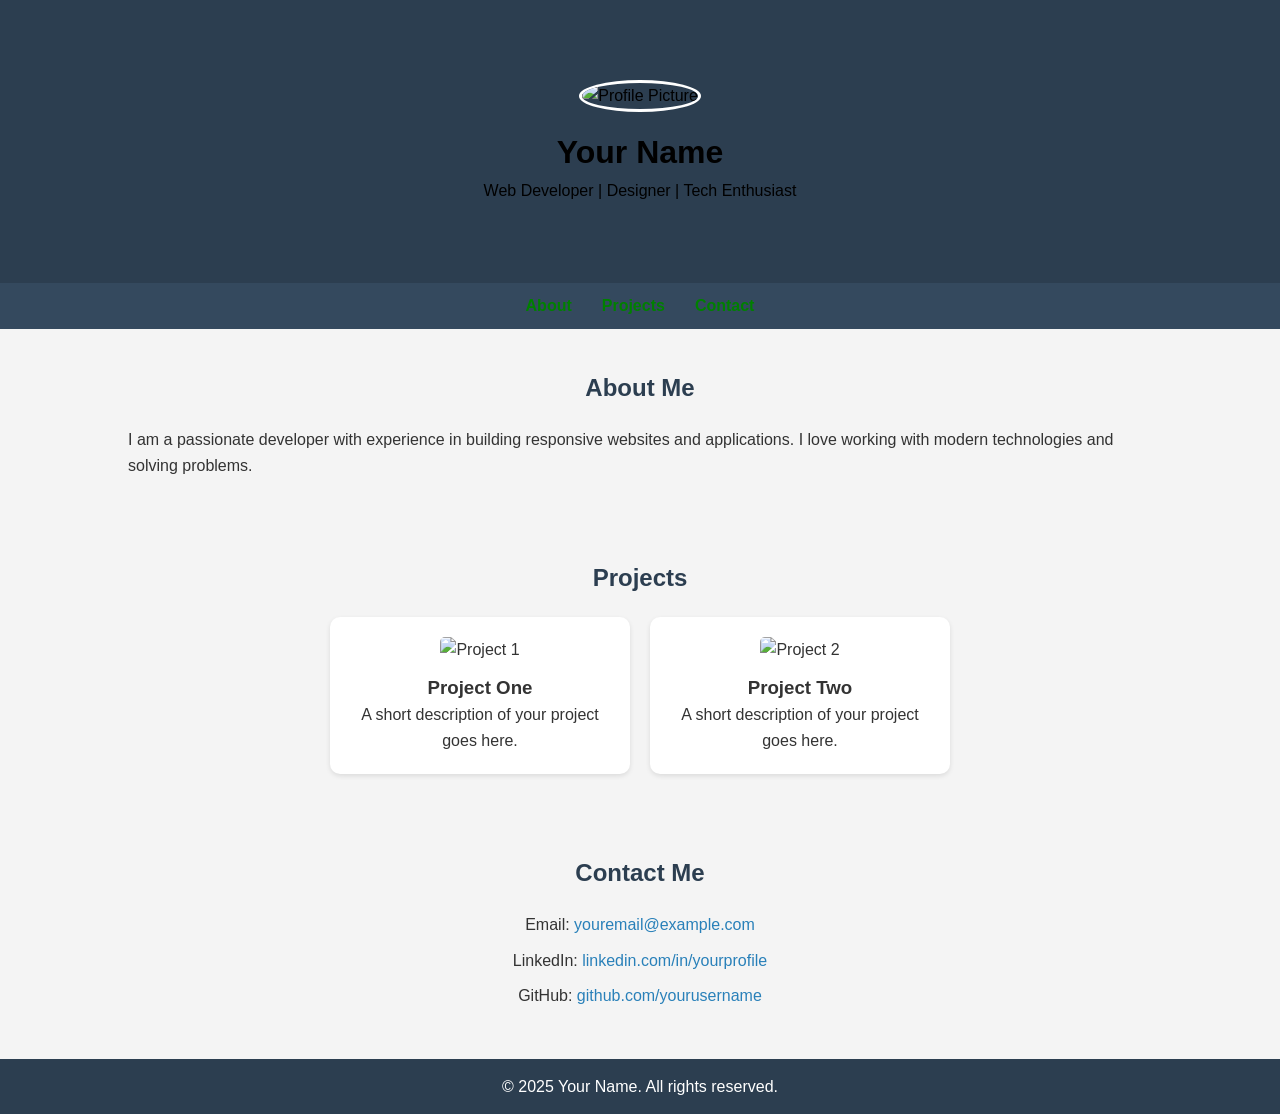
==== Index.html @ da234fcc "intial commit of adding files" ====
<!DOCTYPE html>
<html lang="en">
<head>
  <meta charset="UTF-8">
  <meta name="viewport" content="width=device-width, initial-scale=1.0">
  <title>My Portfolio</title>
  <link rel="stylesheet" href="style.css">
</head>
<body>
  <!-- Header -->
  <header>
    <div class="container">
      <img src="images/profile.jpg" alt="Profile Picture" class="profile-pic">
      <h1>Your Name</h1>
      <p>Web Developer | Designer | Tech Enthusiast</p>
    </div>
  </header>

  <!-- Navigation -->
  <nav>
    <ul>
      <li><a href="#about">About</a></li>
      <li><a href="#projects">Projects</a></li>
      <li><a href="#contact">Contact</a></li>
    </ul>
  </nav>

  <!-- About Section -->
  <section id="about" class="container">
    <h2>About Me</h2>
    <p>
      I am a passionate developer with experience in building responsive websites 
      and applications. I love working with modern technologies and solving problems.
    </p>
  </section>

  <!-- Projects Section -->
  <section id="projects" class="container">
    <h2>Projects</h2>
    <div class="projects">
      <div class="project">
        <img src="images/project1.png" alt="Project 1">
        <h3>Project One</h3>
        <p>A short description of your project goes here.</p>
      </div>
      <div class="project">
        <img src="images/project2.png" alt="Project 2">
        <h3>Project Two</h3>
        <p>A short description of your project goes here.</p>
      </div>
    </div>
  </section>

  <!-- Contact Section -->
  <section id="contact" class="container">
    <h2>Contact Me</h2>
    <p>Email: <a href="mailto:youremail@example.com">youremail@example.com</a></p>
    <p>LinkedIn: <a href="#">linkedin.com/in/yourprofile</a></p>
    <p>GitHub: <a href="#">github.com/yourusername</a></p>
  </section>

  <!-- Footer -->
  <footer>
    <p>&copy; 2025 Your Name. All rights reserved.</p>
  </footer>
</body>
</html>
---- style.css ----
/* General Reset */
* {
  margin: 0;
  padding: 0;
  box-sizing: border-box;
}

body {
  font-family: 'Segoe UI', Tahoma, Geneva, Verdana, sans-serif;
  line-height: 1.6;
  background: #f4f4f4;
  color: #333;
}

/* Header */
header {
  background: #2c3e50;
  color: black;
  padding: 40px 0;
  text-align: center;
}

header .profile-pic {
  width: 120px;
  height: 120px;
  border-radius: 50%;
  margin-bottom: 15px;
  border: 3px solid white;
}

/* Navigation */
nav {
  background: #34495e;
  padding: 10px 0;
}

nav ul {
  display: flex;
  justify-content: center;
  list-style: none;
}

nav ul li {
  margin: 0 15px;
}

nav ul li a {
  color: green;
  text-decoration: none;
  font-weight: bold;
}

nav ul li a:hover {
  text-decoration: underline;
}

/* Sections */
.container {
  width: 80%;
  margin: auto;
  padding: 40px 0;
}

h2 {
  margin-bottom: 20px;
  text-align: center;
  color: #2c3e50;
}

/* Projects */
.projects {
  display: flex;
  gap: 20px;
  justify-content: center;
  flex-wrap: wrap;
}

.project {
  background: white;
  padding: 20px;
  border-radius: 10px;
  width: 300px;
  text-align: center;
  box-shadow: 0 2px 5px rgba(0,0,0,0.1);
}

.project img {
  max-width: 100%;
  border-radius: 5px;
  margin-bottom: 10px;
}

/* Contact */
#contact p {
  text-align: center;
  margin: 10px 0;
}

#contact a {
  color: #2980b9;
  text-decoration: none;
}

#contact a:hover {
  text-decoration: underline;
}

/* Footer */
footer {
  text-align: center;
  background: #2c3e50;
  color: white;
  padding: 15px 0;
}
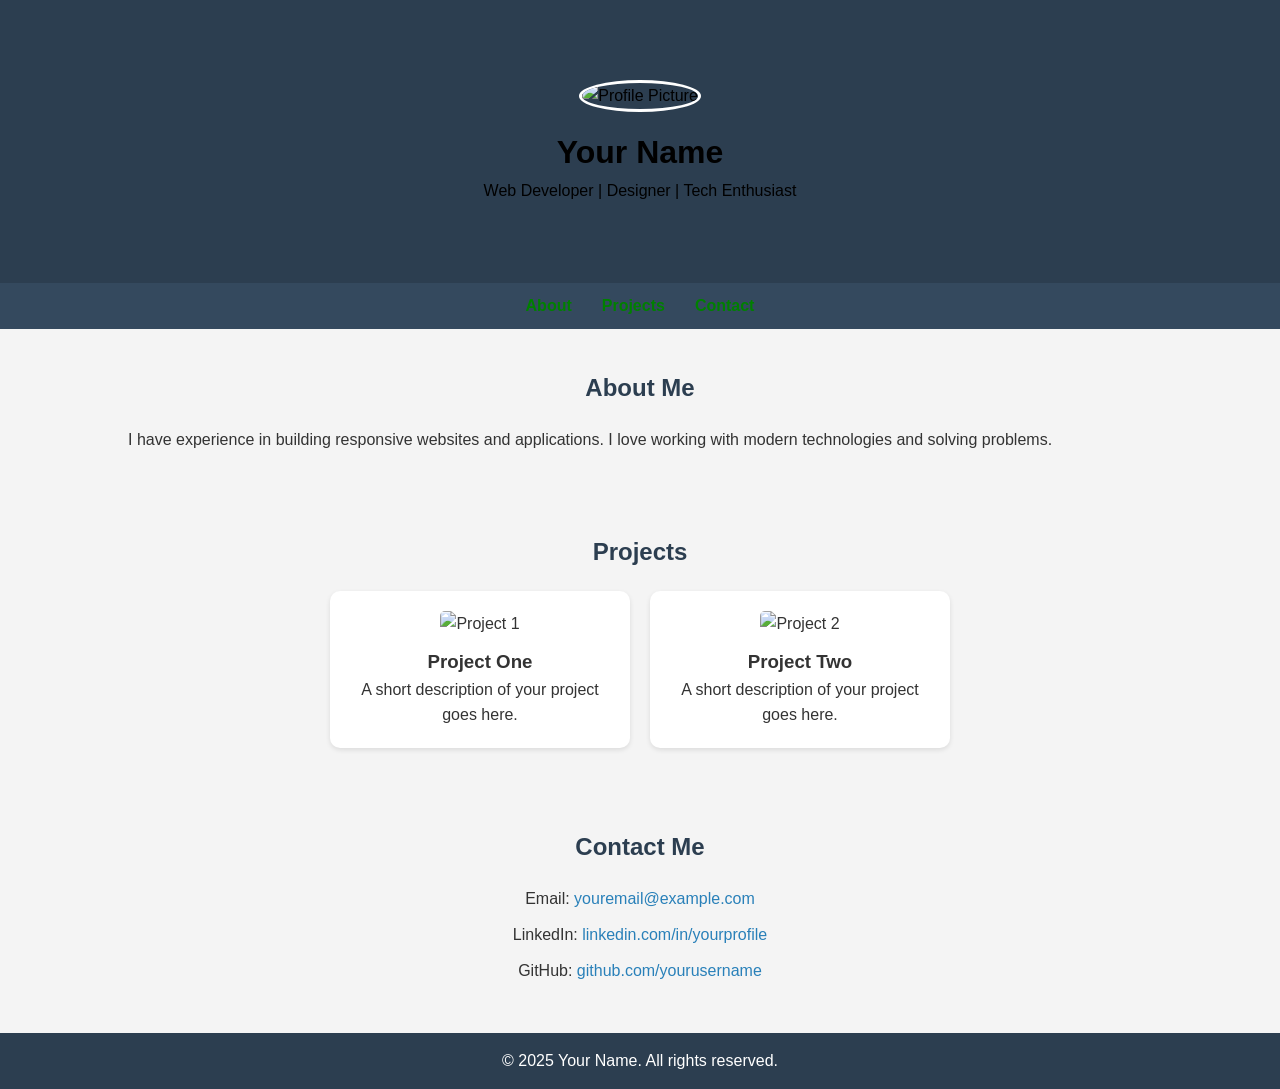
==== commit 70e6d37c: "I have modified the file" ====
--- a/Index.html
+++ b/Index.html
@@ -29,7 +29,7 @@
   <section id="about" class="container">
     <h2>About Me</h2>
     <p>
-      I am a passionate developer with experience in building responsive websites 
+      I have experience in building responsive websites 
       and applications. I love working with modern technologies and solving problems.
     </p>
   </section>
